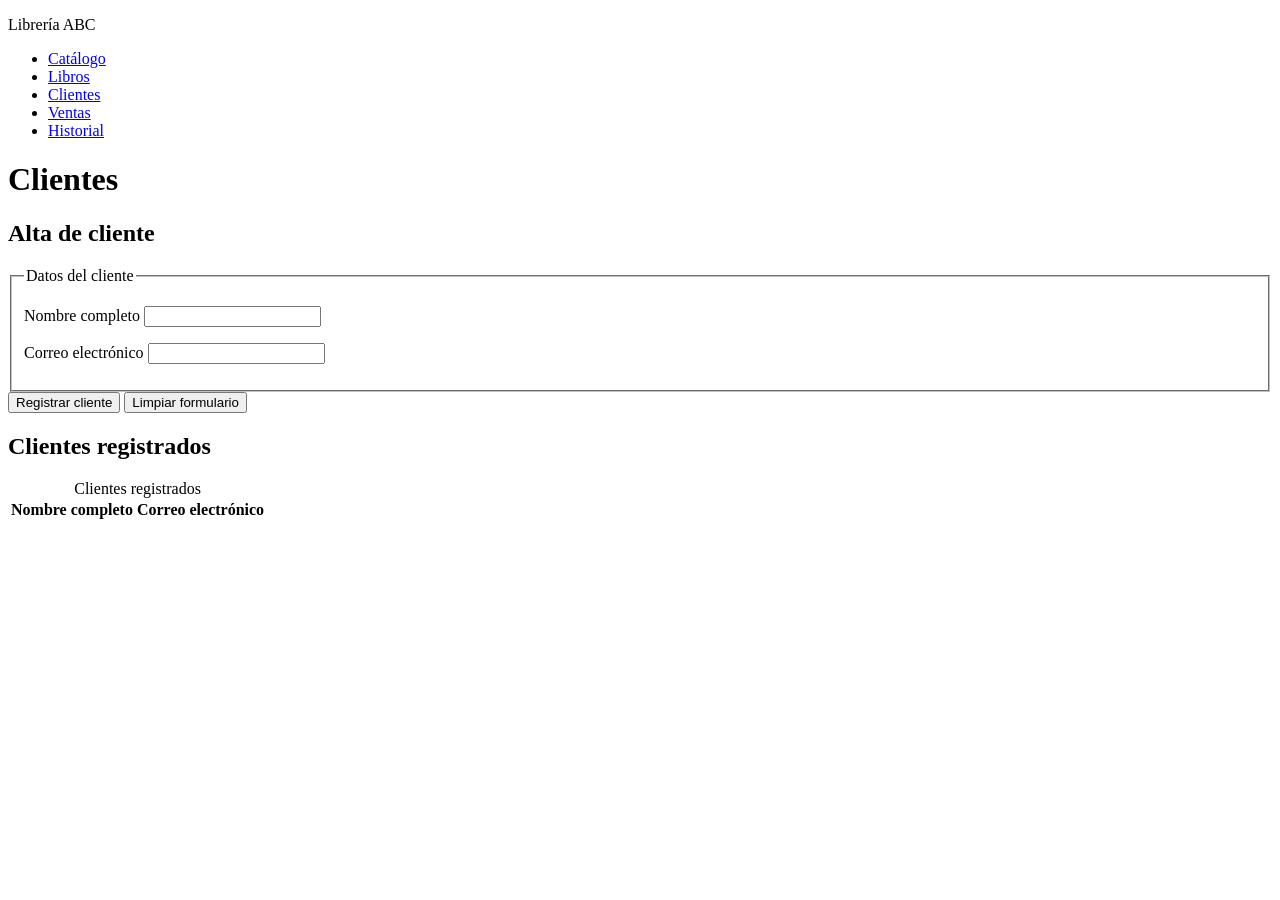
==== clientes.html @ e4ca1e98 "agrego change 01" ====
<!doctype html>
<html lang="es">
<head>
  <meta charset="utf-8">
  <meta name="viewport" content="width=device-width, initial-scale=1">
  <title>Clientes — Librería ABC</title>
</head>
<body>
  <header id="encabezado-sitio">
    <p class="marca-libreria">Librería ABC</p>
    <nav id="navegacion-principal" aria-label="Navegación principal">
      <ul>
        <li><a href="index.html">Catálogo</a></li>
        <li><a href="libros.html">Libros</a></li>
        <li><a href="clientes.html" aria-current="page">Clientes</a></li>
        <li><a href="ventas.html">Ventas</a></li>
        <li><a href="historial.html">Historial</a></li>
      </ul>
    </nav>
  </header>

  <main id="contenido-principal">
    <p id="mensaje-exito" role="status" aria-live="polite" hidden>Operación realizada correctamente.</p>

    <h1>Clientes</h1>

    <section>
      <h2>Alta de cliente</h2>

      <p id="clientes-mensaje-error" role="alert" hidden>No se pudo registrar el cliente.</p>

      <form id="clientes-form-alta">
        <fieldset>
          <legend>Datos del cliente</legend>

          <p>
            <label for="cliente-nombre">Nombre completo</label>
            <input type="text" id="cliente-nombre" name="nombre">
          </p>

          <p>
            <label for="cliente-email">Correo electrónico</label>
            <input type="email" id="cliente-email" name="email">
          </p>
        </fieldset>

        <button type="submit" id="clientes-boton-registrar">Registrar cliente</button>
        <button type="reset" id="clientes-boton-limpiar">Limpiar formulario</button>
      </form>
    </section>

    <section>
      <h2>Clientes registrados</h2>

      <p id="clientes-estado-vacio" hidden>No hay clientes registrados.</p>

      <table id="clientes-tabla">
        <caption>Clientes registrados</caption>
        <thead>
          <tr>
            <th scope="col">Nombre completo</th>
            <th scope="col">Correo electrónico</th>
          </tr>
        </thead>
        <tbody id="clientes-listado"></tbody>
      </table>
    </section>
  </main>
</body>
</html>
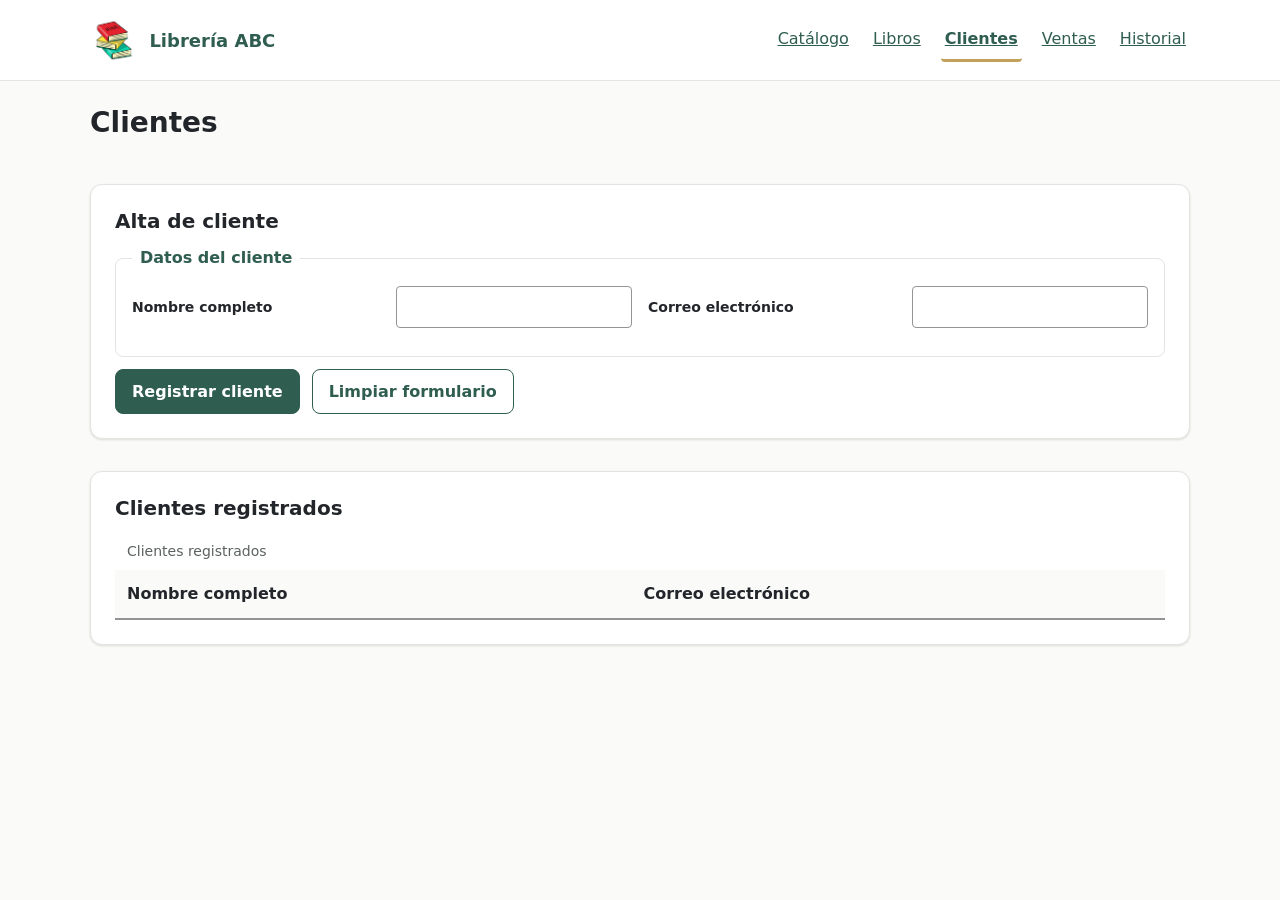
==== commit fbaafe9b: "agrego changes 02, 03 y 04 change 02: presentacion con CSS y uso adaptable, paleta C Minimal natural" ====
--- a/clientes.html
+++ b/clientes.html
@@ -4,66 +4,74 @@
   <meta charset="utf-8">
   <meta name="viewport" content="width=device-width, initial-scale=1">
   <title>Clientes — Librería ABC</title>
+  <link rel="stylesheet" href="css/estilos.css">
 </head>
 <body>
-  <header id="encabezado-sitio">
-    <p class="marca-libreria">Librería ABC</p>
-    <nav id="navegacion-principal" aria-label="Navegación principal">
-      <ul>
-        <li><a href="index.html">Catálogo</a></li>
-        <li><a href="libros.html">Libros</a></li>
-        <li><a href="clientes.html" aria-current="page">Clientes</a></li>
-        <li><a href="ventas.html">Ventas</a></li>
-        <li><a href="historial.html">Historial</a></li>
-      </ul>
-    </nav>
+  <header id="encabezado-sitio" class="cabecera">
+    <div class="contenedor">
+      <p class="marca-libreria">
+        <img class="marca-imagen" src="logo.png" alt="" width="397" height="402">
+        <span class="marca-nombre">Librería ABC</span>
+      </p>
+      <nav id="navegacion-principal" class="navegacion" aria-label="Navegación principal">
+        <ul>
+          <li><a href="index.html">Catálogo</a></li>
+          <li><a href="libros.html">Libros</a></li>
+          <li><a href="clientes.html" aria-current="page">Clientes</a></li>
+          <li><a href="ventas.html">Ventas</a></li>
+          <li><a href="historial.html">Historial</a></li>
+        </ul>
+      </nav>
+    </div>
   </header>
 
-  <main id="contenido-principal">
-    <p id="mensaje-exito" role="status" aria-live="polite" hidden>Operación realizada correctamente.</p>
+  <main id="contenido-principal" class="contenedor contenido">
+    <p id="mensaje-exito" class="mensaje mensaje--exito" role="status" aria-live="polite" hidden>Operación realizada correctamente.</p>
 
     <h1>Clientes</h1>
 
-    <section>
+    <section class="tarjeta">
       <h2>Alta de cliente</h2>
 
-      <p id="clientes-mensaje-error" role="alert" hidden>No se pudo registrar el cliente.</p>
+      <p id="clientes-mensaje-error" class="mensaje mensaje--error" role="alert" hidden>No se pudo registrar el cliente.</p>
 
-      <form id="clientes-form-alta">
+      <form id="clientes-form-alta" class="formulario">
         <fieldset>
           <legend>Datos del cliente</legend>
 
-          <p>
+          <p class="campo">
             <label for="cliente-nombre">Nombre completo</label>
             <input type="text" id="cliente-nombre" name="nombre">
           </p>
 
-          <p>
+          <p class="campo">
             <label for="cliente-email">Correo electrónico</label>
             <input type="email" id="cliente-email" name="email">
           </p>
         </fieldset>
 
-        <button type="submit" id="clientes-boton-registrar">Registrar cliente</button>
-        <button type="reset" id="clientes-boton-limpiar">Limpiar formulario</button>
+        <button type="submit" id="clientes-boton-registrar" class="boton boton--primario">Registrar cliente</button>
+        <button type="reset" id="clientes-boton-limpiar" class="boton boton--secundario">Limpiar formulario</button>
       </form>
     </section>
 
-    <section>
+    <section class="tarjeta">
       <h2>Clientes registrados</h2>
 
-      <p id="clientes-estado-vacio" hidden>No hay clientes registrados.</p>
+      <p id="clientes-estado-vacio" class="estado-vacio" hidden>No hay clientes registrados.</p>
 
-      <table id="clientes-tabla">
-        <caption>Clientes registrados</caption>
-        <thead>
-          <tr>
-            <th scope="col">Nombre completo</th>
-            <th scope="col">Correo electrónico</th>
-          </tr>
-        </thead>
-        <tbody id="clientes-listado"></tbody>
-      </table>
+      <div class="tabla-desplazable">
+        <table id="clientes-tabla" class="tabla">
+          <caption>Clientes registrados</caption>
+          <thead>
+            <tr>
+              <th scope="col">Nombre completo</th>
+              <th scope="col">Correo electrónico</th>
+            </tr>
+          </thead>
+          <tbody id="clientes-listado"></tbody>
+        </table>
+      </div>
     </section>
   </main>
 </body>
--- a/css/estilos.css
+++ b/css/estilos.css
@@ -0,0 +1,483 @@
+/* ============================================================================
+   Librería ABC — hoja de estilos del frontend
+   Change 02 · Ejercicio 2: presentación con CSS y uso adaptable
+
+   Paleta C «Minimal natural». CSS plano: sin frameworks, sin CDN, sin
+   fuentes externas, sin preprocesadores. Todos los valores literales viven
+   en la sección 1; el resto del archivo consume tokens.
+   ========================================================================== */
+
+/* ---------------------------------------------------------------------------
+   1. Tokens (:root)
+   --------------------------------------------------------------------------- */
+:root {
+  /* Color — paleta C «Minimal natural» (contrastes AA en todos los pares) */
+  --color-fondo: #FAFAF8;
+  --color-superficie: #FFFFFF;
+  --color-texto: #22262A;
+  --color-texto-suave: #5B625E;
+  --color-primario: #2F5D50;
+  --color-primario-hover: #234A3F;
+  --color-acento: #C2A25A;          /* solo decorativo: nunca como texto */
+  --color-error: #A33A2B;
+  --color-error-fondo: #F7EAE7;
+  --color-exito: #2C6B4F;
+  --color-exito-fondo: #E8F2ED;
+  --color-foco: #0B57D0;
+  --color-borde: #949494;
+  --color-borde-suave: #E3E4E0;
+
+  /* Tipografía — pilas del sistema, sin CDN */
+  --fuente-base: system-ui, -apple-system, "Segoe UI", Roboto, "Helvetica Neue", Arial, sans-serif;
+  --fuente-titulos: system-ui, -apple-system, "Segoe UI", Roboto, "Helvetica Neue", Arial, sans-serif;
+
+  /* Escala de texto */
+  --texto-xs: 0.75rem;
+  --texto-sm: 0.875rem;
+  --texto-base: 1rem;
+  --texto-lg: 1.125rem;
+  --texto-xl: 1.25rem;
+  --texto-2xl: 1.75rem;
+
+  /* Espaciado */
+  --espacio-1: 0.25rem;
+  --espacio-2: 0.5rem;
+  --espacio-3: 0.75rem;
+  --espacio-4: 1rem;
+  --espacio-5: 1.5rem;
+  --espacio-6: 2rem;
+
+  /* Radios y sombra */
+  --radio-sm: 4px;
+  --radio-md: 8px;
+  --radio-lg: 12px;
+  --sombra-suave: 0 1px 2px rgba(34, 38, 42, 0.08), 0 1px 3px rgba(34, 38, 42, 0.06);
+}
+
+/* ---------------------------------------------------------------------------
+   2. Reset y base
+   --------------------------------------------------------------------------- */
+*,
+*::before,
+*::after {
+  box-sizing: border-box;
+}
+
+html {
+  -webkit-text-size-adjust: 100%;
+}
+
+body {
+  margin: 0;
+  background-color: var(--color-fondo);
+  color: var(--color-texto);
+  font-family: var(--fuente-base);
+  font-size: var(--texto-base);
+  line-height: 1.5;
+  overflow-wrap: anywhere;
+}
+
+h1,
+h2,
+h3 {
+  font-family: var(--fuente-titulos);
+  line-height: 1.25;
+  margin: 0 0 var(--espacio-3);
+}
+
+h1 { font-size: var(--texto-2xl); }
+h2 { font-size: var(--texto-xl); }
+h3 { font-size: var(--texto-lg); }
+
+p { margin: 0 0 var(--espacio-3); }
+ul, ol { margin: 0; padding: 0; }
+
+a { color: var(--color-primario); }
+
+img {
+  max-width: 100%;
+  height: auto;
+}
+
+fieldset { min-width: 0; }
+
+/* ---------------------------------------------------------------------------
+   3. Layout — contenedor, cabecera, navegación, contenido
+   --------------------------------------------------------------------------- */
+.contenedor {
+  width: min(100% - 2rem, 1100px);
+  margin-inline: auto;
+}
+
+.cabecera {
+  background-color: var(--color-superficie);
+  border-bottom: 1px solid var(--color-borde-suave);
+}
+
+.cabecera .contenedor {
+  display: flex;
+  flex-wrap: wrap;
+  align-items: center;
+  justify-content: space-between;
+  gap: var(--espacio-3) var(--espacio-4);
+  padding-block: var(--espacio-4);
+}
+
+.marca-libreria {
+  display: flex;
+  align-items: center;
+  gap: var(--espacio-3);
+  margin: 0;
+  font-size: var(--texto-lg);
+  font-weight: 700;
+  color: var(--color-primario);
+}
+
+/* Imagen decorativa: 3 rem de alto, fondo blanco fundido con la cabecera */
+.marca-imagen {
+  flex: 0 0 auto;
+  width: auto;
+  height: 3rem;
+}
+
+.marca-nombre {
+  white-space: nowrap;
+}
+
+.navegacion ul {
+  display: flex;
+  flex-wrap: wrap;
+  gap: var(--espacio-1) var(--espacio-4);
+  list-style: none;
+}
+
+.navegacion a {
+  display: inline-block;
+  padding: var(--espacio-2) var(--espacio-1);
+  border-radius: var(--radio-sm);
+  color: var(--color-primario);
+  text-decoration: underline;
+}
+
+.navegacion a:hover {
+  color: var(--color-primario-hover);
+}
+
+/* Refuerzo no cromático del enlace activo: subrayado + filete de acento */
+.navegacion a[aria-current="page"] {
+  font-weight: 700;
+  border-bottom: 3px solid var(--color-acento);
+}
+
+.contenido {
+  display: grid;
+  grid-template-columns: minmax(0, 1fr);
+  gap: var(--espacio-5);
+  padding-block: var(--espacio-5) var(--espacio-6);
+}
+
+/* Los hijos del grid pueden encogerse: nada fuerza el ancho de la página */
+.contenido > * { min-width: 0; }
+
+/* ---------------------------------------------------------------------------
+   4. Tarjetas
+   --------------------------------------------------------------------------- */
+.tarjeta {
+  background-color: var(--color-superficie);
+  border: 1px solid var(--color-borde-suave);
+  border-radius: var(--radio-lg);
+  box-shadow: var(--sombra-suave);
+  padding: var(--espacio-5);
+  min-width: 0;
+}
+
+/* ---------------------------------------------------------------------------
+   5. Formularios
+   --------------------------------------------------------------------------- */
+.formulario {
+  display: flex;
+  flex-wrap: wrap;
+  align-items: center;
+  gap: var(--espacio-3);
+}
+
+/* Los bloques principales ocupan la fila completa; los botones fluyen al lado */
+.formulario > fieldset,
+.formulario > section,
+.formulario > p {
+  flex: 1 1 100%;
+}
+
+.formulario fieldset {
+  display: grid;
+  grid-template-columns: minmax(0, 1fr);
+  gap: var(--espacio-4);
+  margin: 0;
+  padding: var(--espacio-4);
+  background-color: var(--color-superficie);
+  border: 1px solid var(--color-borde-suave);
+  border-radius: var(--radio-md);
+}
+
+.formulario legend {
+  padding-inline: var(--espacio-2);
+  font-weight: 600;
+  color: var(--color-primario);
+}
+
+.campo {
+  display: grid;
+  grid-template-columns: minmax(0, 1fr);
+  gap: var(--espacio-2);
+  min-width: 0;
+}
+
+.campo label {
+  font-size: var(--texto-sm);
+  font-weight: 600;
+}
+
+.campo input,
+.campo select {
+  width: 100%;
+  min-width: 0;
+  padding: var(--espacio-2) var(--espacio-3);
+  font: inherit;
+  color: var(--color-texto);
+  background-color: var(--color-superficie);
+  border: 1px solid var(--color-borde);
+  border-radius: var(--radio-sm);
+}
+
+.campo select[multiple] {
+  min-height: 7rem;
+}
+
+/* Bloque de búsqueda del catálogo: label + control + botón en una fila */
+.campo--busqueda {
+  display: flex;
+  flex-wrap: wrap;
+  align-items: center;
+  gap: var(--espacio-3);
+}
+
+.campo--busqueda label {
+  flex: 0 0 100%;
+}
+
+.campo--busqueda input {
+  flex: 1 1 12rem;
+  min-width: 0;
+}
+
+/* ---------------------------------------------------------------------------
+   6. Botones
+   --------------------------------------------------------------------------- */
+.boton {
+  display: inline-flex;
+  align-items: center;
+  justify-content: center;
+  gap: var(--espacio-2);
+  padding: var(--espacio-3) var(--espacio-4);
+  font: inherit;
+  font-weight: 600;
+  line-height: 1.2;
+  border: 1px solid transparent;
+  border-radius: var(--radio-md);
+  cursor: pointer;
+  transition: background-color 120ms ease, border-color 120ms ease, color 120ms ease;
+}
+
+.boton--primario {
+  background-color: var(--color-primario);
+  border-color: var(--color-primario);
+  color: var(--color-superficie);
+}
+
+.boton--primario:hover {
+  background-color: var(--color-primario-hover);
+  border-color: var(--color-primario-hover);
+}
+
+.boton--secundario {
+  background-color: var(--color-superficie);
+  border-color: var(--color-primario);
+  color: var(--color-primario);
+}
+
+.boton--secundario:hover {
+  background-color: var(--color-fondo);
+  border-color: var(--color-primario-hover);
+  color: var(--color-primario-hover);
+}
+
+/* ---------------------------------------------------------------------------
+   7. Tablas
+   --------------------------------------------------------------------------- */
+/* Único elemento con desplazamiento horizontal: el scroll nunca alcanza la
+   página porque el envoltorio puede encogerse por debajo de su contenido. */
+.tabla-desplazable {
+  overflow-x: auto;
+  max-width: 100%;
+  min-width: 0;
+}
+
+.tabla {
+  width: 100%;
+  /* Ancho mínimo suficiente para que las columnas conserven legibilidad:
+     con 6 columnas, unos 126 px cada una, ninguna palabra queda partida. */
+  min-width: 760px;
+  border-collapse: collapse;
+  background-color: var(--color-superficie);
+}
+
+.tabla--compacta {
+  min-width: 480px;
+}
+
+.tabla caption {
+  caption-side: top;
+  text-align: left;
+  padding: var(--espacio-2) var(--espacio-3);
+  font-size: var(--texto-sm);
+  color: var(--color-texto-suave);
+}
+
+.tabla th,
+.tabla td {
+  padding: var(--espacio-3);
+  text-align: left;
+  border-bottom: 1px solid var(--color-borde-suave);
+  overflow-wrap: anywhere;
+}
+
+/* Valores que no admiten cortes (ISBN, importe): se leen enteros */
+.tabla .celda-atomica {
+  white-space: nowrap;
+}
+
+.tabla thead th {
+  background-color: var(--color-fondo);
+  font-weight: 600;
+  border-bottom: 2px solid var(--color-borde);
+  white-space: nowrap;
+}
+
+.tabla tfoot th,
+.tabla tfoot td {
+  font-weight: 700;
+  border-top: 2px solid var(--color-borde);
+  border-bottom: 0;
+}
+
+/* ---------------------------------------------------------------------------
+   8. Mensajes y estados
+   --------------------------------------------------------------------------- */
+.mensaje {
+  margin: 0;
+  padding: var(--espacio-3) var(--espacio-4);
+  border: 1px solid transparent;
+  border-left-width: 4px;
+  border-radius: var(--radio-md);
+  font-weight: 600;
+}
+
+/* El texto del mensaje ya dice qué pasó: el color solo refuerza */
+.mensaje--error {
+  background-color: var(--color-error-fondo);
+  border-color: var(--color-error);
+  color: var(--color-error);
+}
+
+.mensaje--exito {
+  background-color: var(--color-exito-fondo);
+  border-color: var(--color-exito);
+  color: var(--color-exito);
+}
+
+.estado-vacio {
+  margin: 0;
+  padding: var(--espacio-4);
+  background-color: var(--color-superficie);
+  border: 1px dashed var(--color-borde);
+  border-radius: var(--radio-md);
+  color: var(--color-texto-suave);
+}
+
+/* Lista de detalle de la venta */
+.lista-detalle {
+  display: grid;
+  grid-template-columns: minmax(0, 1fr);
+  gap: var(--espacio-1) var(--espacio-4);
+  margin: 0 0 var(--espacio-4);
+}
+
+.lista-detalle dt {
+  font-size: var(--texto-sm);
+  font-weight: 600;
+  color: var(--color-texto-suave);
+}
+
+.lista-detalle dd {
+  margin: 0 0 var(--espacio-2);
+  overflow-wrap: anywhere;
+}
+
+/* ---------------------------------------------------------------------------
+   9. Foco visible y navegación por teclado
+   --------------------------------------------------------------------------- */
+:focus-visible {
+  outline: 3px solid var(--color-foco);
+  outline-offset: 2px;
+}
+
+/* ---------------------------------------------------------------------------
+   10. Adaptación (mobile-first desde 320 px)
+   --------------------------------------------------------------------------- */
+@media (min-width: 640px) {
+  .campo {
+    grid-template-columns: minmax(10rem, 16rem) minmax(0, 1fr);
+    align-items: center;
+  }
+
+  .formulario fieldset {
+    grid-template-columns: repeat(2, minmax(0, 1fr));
+  }
+
+  .campo--busqueda label {
+    flex: 0 0 auto;
+  }
+
+  .lista-detalle {
+    grid-template-columns: max-content minmax(0, 1fr);
+  }
+}
+
+@media (min-width: 1024px) {
+  .contenido {
+    gap: var(--espacio-6);
+  }
+}
+
+/* ---------------------------------------------------------------------------
+   11. Movimiento reducido
+   --------------------------------------------------------------------------- */
+@media (prefers-reduced-motion: reduce) {
+  /* Se desactivan las transiciones de los componentes que las declaran.
+     La regla usa la misma especificidad que el componente, así que gana por
+     orden de cascada, sin necesitar la declaración de prioridad. */
+  .boton,
+  .boton--primario,
+  .boton--secundario,
+  .navegacion a,
+  .campo input,
+  .campo select {
+    transition-duration: 0.01ms;
+    animation-duration: 0.01ms;
+    animation-iteration-count: 1;
+  }
+
+  html {
+    scroll-behavior: auto;
+  }
+}
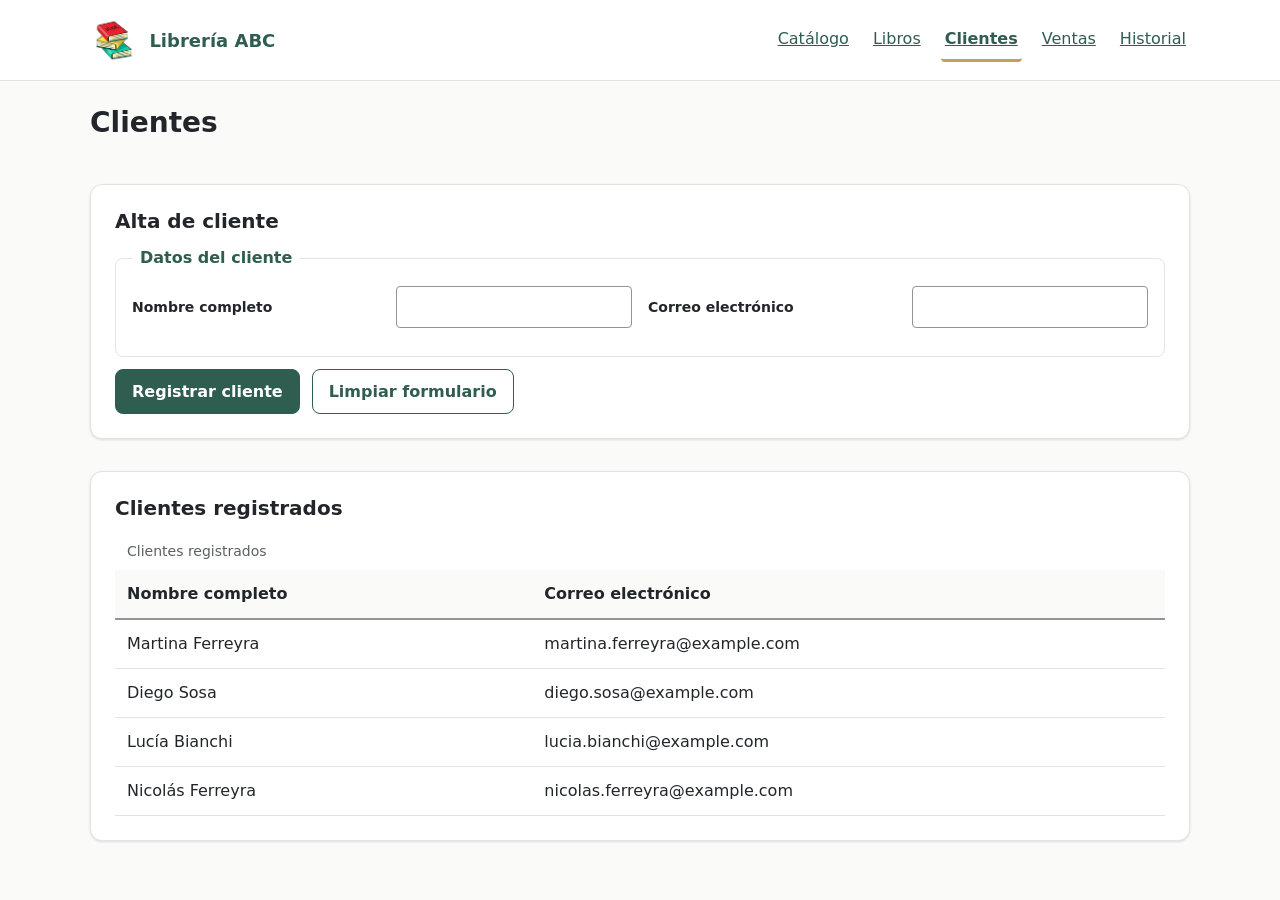
==== commit b747cfd4: "agrego changes 05, 06 y 07: altas, ventas e historial, y persistencia con README Change 05 (Ejercici" ====
--- a/clientes.html
+++ b/clientes.html
@@ -35,7 +35,7 @@
 
       <p id="clientes-mensaje-error" class="mensaje mensaje--error" role="alert" hidden>No se pudo registrar el cliente.</p>
 
-      <form id="clientes-form-alta" class="formulario">
+      <form id="clientes-form-alta" class="formulario" novalidate>
         <fieldset>
           <legend>Datos del cliente</legend>
 
@@ -74,5 +74,13 @@
       </div>
     </section>
   </main>
+
+  <script src="js/datos-iniciales.js"></script>
+  <script src="js/persistencia.js"></script>
+  <script src="js/datos.js"></script>
+  <script src="js/validaciones.js"></script>
+  <script src="js/catalogo.js"></script>
+  <script src="js/altas.js"></script>
+  <script src="js/inicio.js"></script>
 </body>
 </html>
--- a/css/estilos.css
+++ b/css/estilos.css
@@ -253,6 +253,12 @@
   min-height: 7rem;
 }
 
+/* La nota de uso de un campo ocupa todo el ancho del campo y queda debajo
+   del control, no en la columna de la etiqueta. */
+.campo small {
+  grid-column: 1 / -1;
+}
+
 /* Bloque de búsqueda del catálogo: label + control + botón en una fila */
 .campo--busqueda {
   display: flex;
